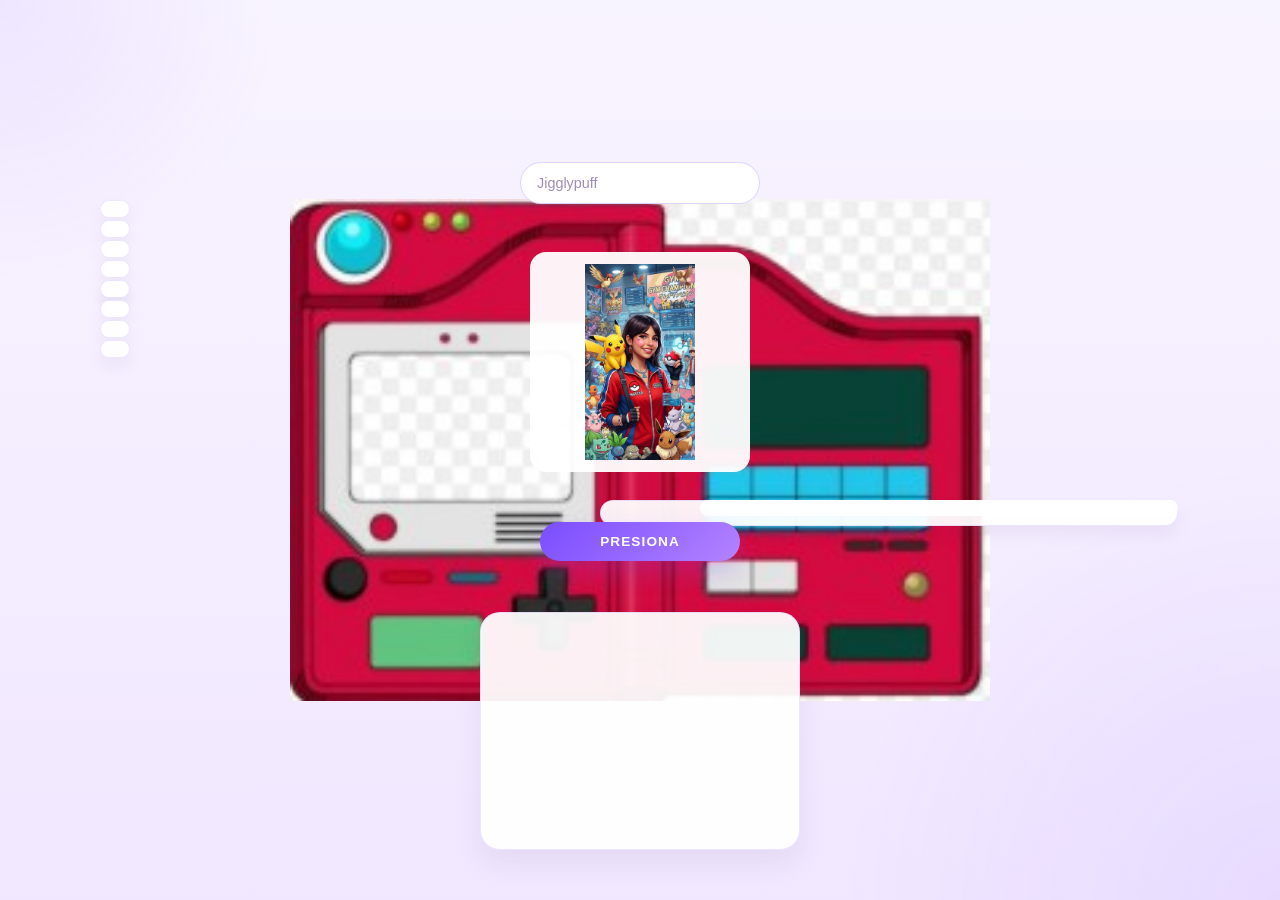
==== index.html @ 6b324a27 "Rename pokedex.html to index.html" ====
<!DOCTYPE html>
<html lang="en">
<head>
    <meta charset="UTF-8">
    <meta http-equiv="X-UA-Compatible" content="IE=edge">
    <meta name="viewport" content="width=device-width, initial-scale=1.0">
    <title>Pokedex</title>
    <link rel="stylesheet" href="pokedex.css">
</head>
<body>
    <h1>Maestro Pokemon: Kimberly Barrera Flores</h1>
    <img src="jigglypuff.jpeg" width="250px" style="top:0;">
    <input type="text" placeholder="Jigglypuff" id="pokeName" name="pokeName" class="placeholder"><br>
    <img src="pokemaster.jpeg" alt="Pokemaster" id="pokeImg" width="250px" class="pokeImg"><br>

    <div id="pokename" class="pokeimg1" style="left: 100px; top: 200px; font-size: 15px;"></div>
    <div id="pokeHe" class="pokeimg1" style="left: 100px; top: 220px; font-size: 15px;"></div>
    <div id="pokeWe" class="pokeimg1" style="left: 100px; top: 240px; font-size: 15px;"></div>
    <div id="pokeType" class="pokeimg1" style="left: 100px; top: 260px; font-size: 15px;"></div>
    <div id="pokeitem" class="pokeimg1" style="left: 100px; top: 280px; font-size: 15px;"></div>
    <div id="pokemove1" class="pokeimg1" style="left: 100px; top: 280px; font-size: 15px;"></div>
    <div id="pokemove2" class="pokeimg1" style="left: 100px; top: 300px; font-size: 15px;"></div>
    <div id="pokemove3" class="pokeimg1" style="left: 100px; top: 320px; font-size: 15px;"></div>
    <div id="pokemove4" class="pokeimg1" style="left: 100px; top: 340px; font-size: 15px;"></div>

    <div id="pokeid" class="pokeimg1" style="left: 600px; top: 500px; font-size: 200px; color: pink;"></div>
    <div id="pokeorder" style="left: 700px; top: 500px; font-size: 20px; color: red;"></div>

    <button onclick="fetchPokemon()" class="button"> Presiona</button>
    <div class="grafica">
    <canvas id="miCanvas"></canvas>
    </div>
    <script src="pokedex.js"></script>
    <script src="Chart.js"></script>

   
</body>
</html>
---- pokedex.css ----
/* Pok�dex estilo claro lila */
:root {
    --bg-light: #f8f4ff;
    --bg-soft: #f1e7ff;
    --panel: rgba(255, 255, 255, 0.9);
    --panel-strong: rgba(255, 255, 255, 0.98);
    --text-main: #2f2a42;
    --text-muted: #7e718f;
    --accent: #7a4dff;
    --accent-soft: rgba(122, 77, 255, 0.14);
}

* {
    box-sizing: border-box;
}

html, body {
    min-height: 100%;
}

body {
    margin: 0;
    padding: 20px;
    font-family: 'Segoe UI', Tahoma, Geneva, Verdana, sans-serif;
    color: var(--text-main);
    background: linear-gradient(180deg, var(--bg-light) 0%, var(--bg-soft) 100%);
    display: flex;
    justify-content: center;
    align-items: center;
    position: relative;
    overflow-x: hidden;
    min-height: 100vh;
}

body::before {
    content: '';
    position: fixed;
    top: 50%;
    left: 50%;
    transform: translate(-50%, -50%);
    width: min(92vw, 700px);
    height: min(90vh, 850px);
    background: url('pokedex.jpg') center center / contain no-repeat;
    opacity: 1;
    pointer-events: none;
    z-index: 0;
}

body::after {
    content: '';
    position: absolute;
    inset: 0;
    background: radial-gradient(circle at top left, rgba(122, 77, 255, 0.08), transparent 18%),
                radial-gradient(circle at bottom right, rgba(122, 77, 255, 0.08), transparent 28%);
    pointer-events: none;
    z-index: 0;
}

body > h1 {
    display: none;
}

body > img[src$='jigglypuff.jpeg'],
body > img[src$='jigglypuff.jpg'] {
    display: none;
}

body > input,
body > .pokeImg,
body > button,
body > div {
    position: fixed;
    z-index: 2;
}

#pokeName {
    width: 240px;
    padding: 12px 16px;
    border-radius: 999px;
    border: 1px solid rgba(122, 77, 255, 0.24);
    background: rgba(255, 255, 255, 0.98);
    color: var(--text-main);
    font-size: 0.9rem;
    outline: none;
    transition: border-color 0.2s ease, box-shadow 0.2s ease;
    top: 18%;
    left: 50%;
    transform: translateX(-50%);
}

#pokeName::placeholder {
    color: rgba(127, 103, 152, 0.75);
}

#pokeName:focus {
    border-color: var(--accent);
    box-shadow: 0 0 0 8px rgba(122, 77, 255, 0.12);
}

.pokeImg {
    width: 220px;
    height: 220px;
    object-fit: contain;
    top: 28%;
    left: 50%;
    transform: translateX(-50%);
    background: rgba(255, 255, 255, 0.95);
    border-radius: 16px;
    padding: 12px;
    box-sizing: border-box;
}

button.button {
    width: 200px;
    padding: 12px 0;
    border: none;
    border-radius: 999px;
    background: linear-gradient(135deg, #7a4dff, #b383ff);
    color: #fff;
    font-size: 0.85rem;
    font-weight: 700;
    text-transform: uppercase;
    letter-spacing: 0.08em;
    box-shadow: 0 12px 24px rgba(122, 77, 255, 0.22);
    cursor: pointer;
    transition: transform 0.2s ease, box-shadow 0.2s ease;
    top: 58%;
    left: 50%;
    transform: translateX(-50%);
}

button.button:hover {
    transform: translateX(-50%) translateY(-2px);
    box-shadow: 0 16px 32px rgba(122, 77, 255, 0.28);
}

.grafica {
    width: 320px;
    padding: 16px;
    border-radius: 20px;
    background: rgba(255, 255, 255, 0.94);
    border: 1px solid rgba(122, 77, 255, 0.14);
    box-shadow: 0 12px 28px rgba(60, 42, 102, 0.08);
    top: 68%;
    left: 50%;
    transform: translateX(-50%);
}

#miCanvas {
    width: 100% !important;
    height: 200px !important;
    border-radius: 14px;
}

.pokeimg1,
#pokeid,
#pokeorder {
    position: fixed !important;
    z-index: 2;
    width: auto !important;
    max-width: none !important;
    margin: 0 !important;
}

.pokeimg1 {
    display: inline-block;
    padding: 8px 14px !important;
    border-radius: 18px;
    background: rgba(255, 255, 255, 0.94) !important;
    border: 1px solid rgba(122, 77, 255, 0.14) !important;
    color: var(--text-main);
    font-size: 0.85rem;
    box-shadow: 0 8px 16px rgba(60, 42, 102, 0.06);
}

#pokename { top: 58%; left: 12%; }
#pokeHe { top: 58%; left: 28%; }
#pokeWe { top: 58%; left: 44%; }
#pokeType { top: 64%; left: 12%; }
#pokeitem { top: 64%; left: 28%; }
#pokemove1 { top: 64%; left: 44%; }
#pokemove2 { top: 70%; left: 12%; }
#pokemove3 { top: 70%; left: 28%; }
#pokemove4 { top: 70%; left: 44%; }

#pokeid {
    font-size: 2.2rem;
    color: #5f3f99 !important;
    background: rgba(255, 255, 255, 0.94) !important;
    padding: 12px 16px !important;
    border-radius: 20px !important;
    top: 75%;
    right: 8%;
    left: auto;
}

#pokeorder {
    font-size: 0.82rem;
    color: #7e718f !important;
    text-transform: uppercase;
    letter-spacing: 0.12em;
    padding: 8px 12px !important;
    border-radius: 16px !important;
    background: rgba(255, 255, 255, 0.94) !important;
    top: 82%;
    right: 8%;
    left: auto;
}

#pokename,
#pokeHe,
#pokeWe,
#pokeType,
#pokeitem,
#pokemove1,
#pokemove2,
#pokemove3,
#pokemove4 {
    font-weight: 700;
    color: #3f315b;
}

@media (max-width: 820px) {
    #pokeName {
        width: 200px;
        top: 16%;
    }

    .pokeImg {
        width: 180px;
        height: 180px;
        top: 26%;
    }

    button.button {
        width: 160px;
        top: 56%;
    }

    .grafica {
        width: 280px;
        top: 68%;
    }

    .pokeimg1 {
        font-size: 0.75rem;
        padding: 6px 10px !important;
    }

    #pokename { top: 56%; left: 8%; }
    #pokeHe { top: 56%; left: 24%; }
    #pokeWe { top: 56%; left: 40%; }
    #pokeType { top: 62%; left: 8%; }
    #pokeitem { top: 62%; left: 24%; }
    #pokemove1 { top: 62%; left: 40%; }
    #pokemove2 { top: 68%; left: 8%; }
    #pokemove3 { top: 68%; left: 24%; }
    #pokemove4 { top: 68%; left: 40%; }

    #pokeid {
        font-size: 1.8rem;
        top: 73%;
        right: 6%;
    }

    #pokeorder {
        top: 80%;
        right: 6%;
    }
}
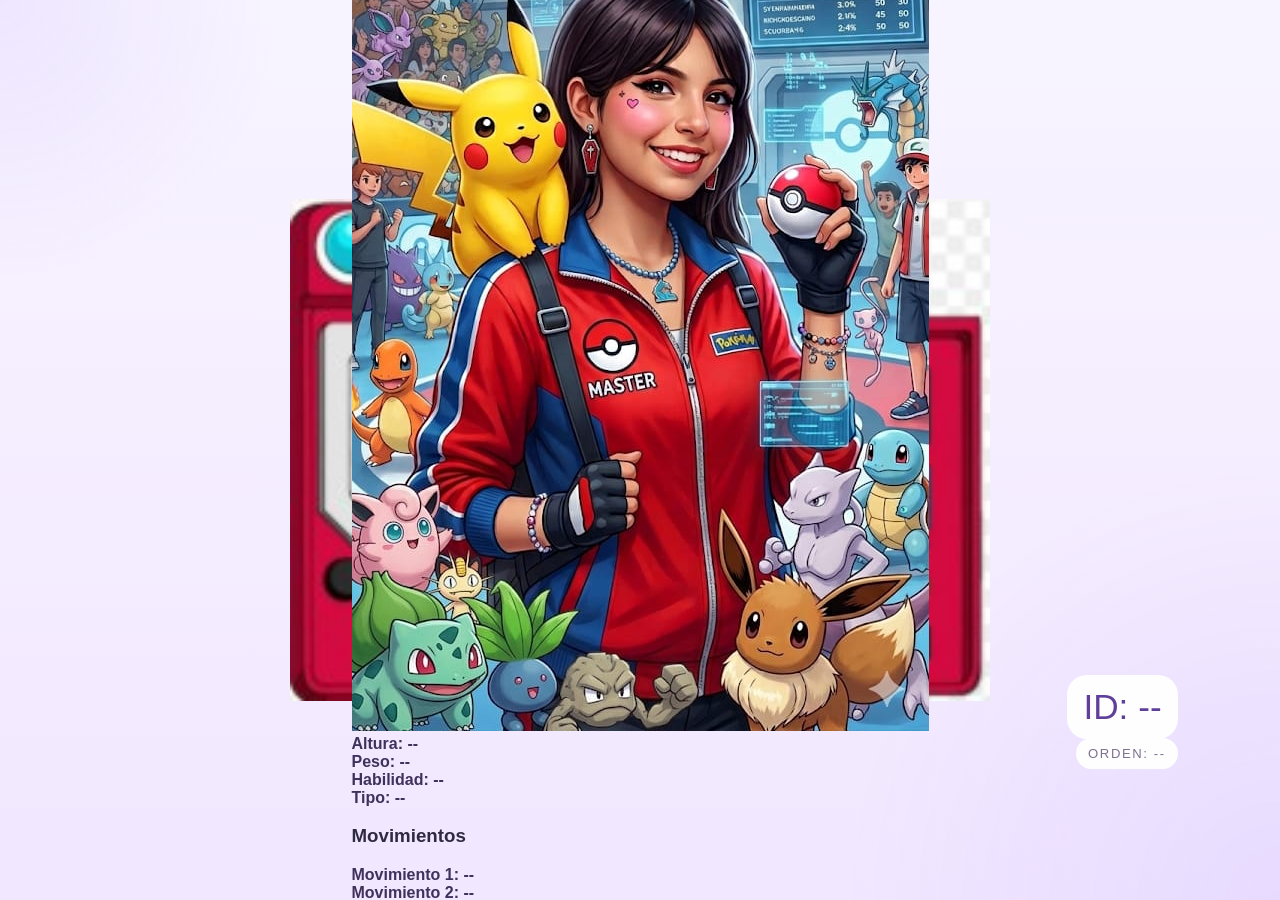
==== commit 9187b646: "Update index.html" ====
--- a/index.html
+++ b/index.html
@@ -1,38 +1,50 @@
 <!DOCTYPE html>
-<html lang="en">
+<html lang="es">
 <head>
     <meta charset="UTF-8">
     <meta http-equiv="X-UA-Compatible" content="IE=edge">
     <meta name="viewport" content="width=device-width, initial-scale=1.0">
-    <title>Pokedex</title>
+    <title>Pokédex - Kimberly Barrera</title>
     <link rel="stylesheet" href="pokedex.css">
 </head>
 <body>
-    <h1>Maestro Pokemon: Kimberly Barrera Flores</h1>
-    <img src="jigglypuff.jpeg" width="250px" style="top:0;">
-    <input type="text" placeholder="Jigglypuff" id="pokeName" name="pokeName" class="placeholder"><br>
-    <img src="pokemaster.jpeg" alt="Pokemaster" id="pokeImg" width="250px" class="pokeImg"><br>
+    <div class="main-container">
+        <div class="search-box">
+            <input type="text" id="pokeName" placeholder="Escribe el nombre de un Pokémon...">
+            <button onclick="fetchPokemon()">Presiona</button>
+        </div>
 
-    <div id="pokename" class="pokeimg1" style="left: 100px; top: 200px; font-size: 15px;"></div>
-    <div id="pokeHe" class="pokeimg1" style="left: 100px; top: 220px; font-size: 15px;"></div>
-    <div id="pokeWe" class="pokeimg1" style="left: 100px; top: 240px; font-size: 15px;"></div>
-    <div id="pokeType" class="pokeimg1" style="left: 100px; top: 260px; font-size: 15px;"></div>
-    <div id="pokeitem" class="pokeimg1" style="left: 100px; top: 280px; font-size: 15px;"></div>
-    <div id="pokemove1" class="pokeimg1" style="left: 100px; top: 280px; font-size: 15px;"></div>
-    <div id="pokemove2" class="pokeimg1" style="left: 100px; top: 300px; font-size: 15px;"></div>
-    <div id="pokemove3" class="pokeimg1" style="left: 100px; top: 320px; font-size: 15px;"></div>
-    <div id="pokemove4" class="pokeimg1" style="left: 100px; top: 340px; font-size: 15px;"></div>
+        <div class="pokedex-content">
+            <div class="info-panel">
+                <img src="pokemaster.jpeg" id="pokeImg" alt="Pokemaster">
+                <span id="pokename"></span>
+                <div class="data-grid">
+                    <div id="pokeHe">Altura: --</div>
+                    <div id="pokeWe">Peso: --</div>
+                    <div id="pokeorder">Orden: --</div>
+                    <div id="pokeid">ID: --</div>
+                    <div id="pokeitem">Habilidad: --</div>
+                    <div id="pokeType">Tipo: --</div>
+                </div>
+            </div>
 
-    <div id="pokeid" class="pokeimg1" style="left: 600px; top: 500px; font-size: 200px; color: pink;"></div>
-    <div id="pokeorder" style="left: 700px; top: 500px; font-size: 20px; color: red;"></div>
+            <div class="stats-panel">
+                <h3>Movimientos</h3>
+                <div class="moves-list">
+                    <div id="pokemove1">Movimiento 1: --</div>
+                    <div id="pokemove2">Movimiento 2: --</div>
+                    <div id="pokemove3">Movimiento 3: --</div>
+                    <div id="pokemove4">Movimiento 4: --</div>
+                </div>
+                <h3>Estadísticas</h3>
+                <div class="grafica">
+                    <canvas id="miCanvas"></canvas>
+                </div>
+            </div>
+        </div>
+    </div>
 
-    <button onclick="fetchPokemon()" class="button"> Presiona</button>
-    <div class="grafica">
-    <canvas id="miCanvas"></canvas>
-    </div>
+    <script src="chart.js"></script>
     <script src="pokedex.js"></script>
-    <script src="Chart.js"></script>
-
-   
 </body>
 </html>
